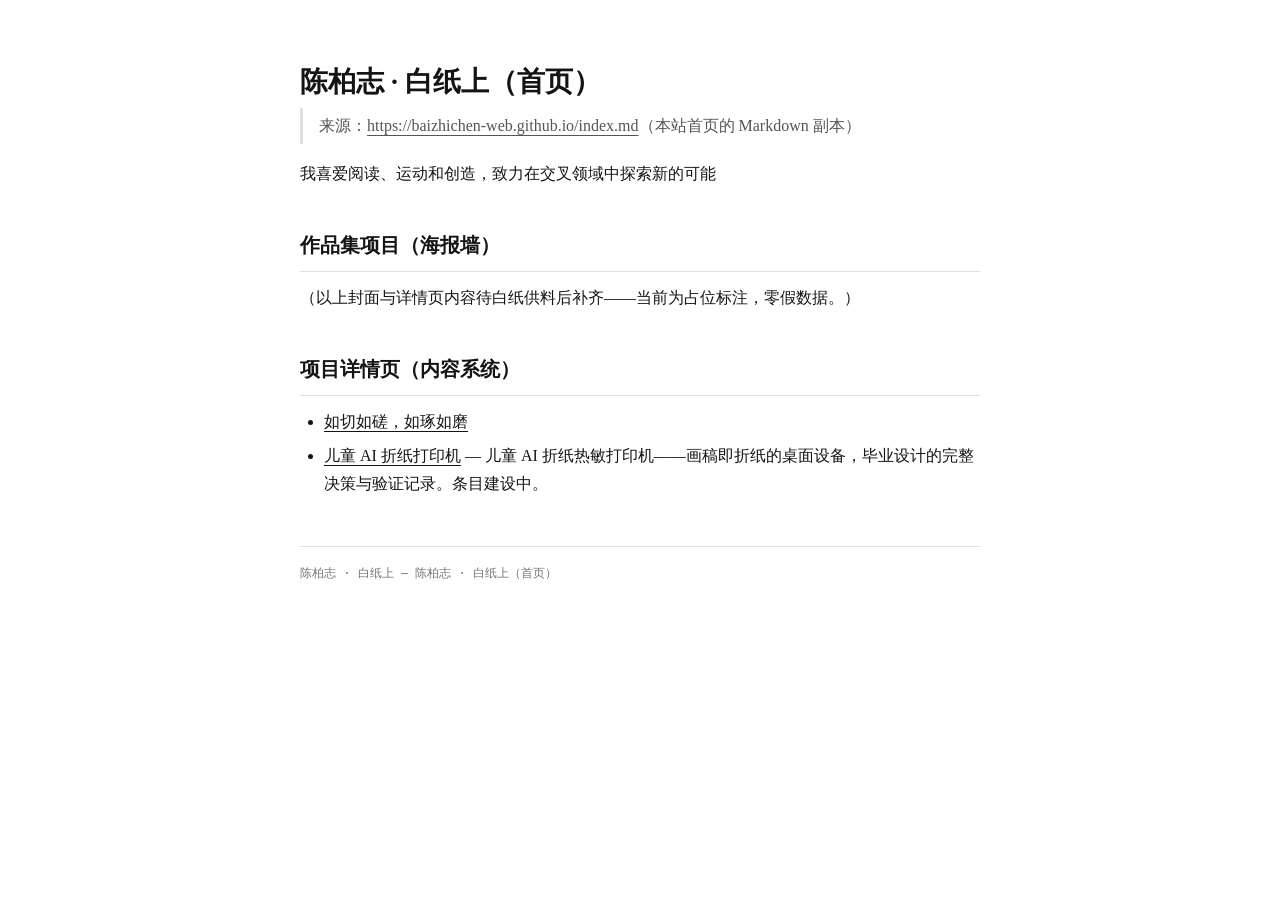
==== home.html @ 038d8f96 "deploy: B类修复批（分享卡/404/懒加载/摘要/热区图手机版）构建于 2026-09-21" ====
<!DOCTYPE html>
<html lang="zh">
<head>
<meta charset="UTF-8" />
<meta name="viewport" content="width=device-width, initial-scale=1.0" />
<title>陈柏志 · 白纸上（首页）</title>
<meta property="og:title" content="陈柏志 · 白纸上（首页）" />
<meta property="og:image" content="https://baizhichen-web.github.io/media/og-card.jpg" />
<meta name="twitter:card" content="summary_large_image" />
<style>
  body { margin: 0; background: #ffffff; color: #141414; font-family: "Noto Serif SC","Source Han Serif SC",Georgia,"Times New Roman",serif; font-size: 16px; line-height: 1.75; }
  main { max-width: 680px; margin: 0 auto; padding: 64px 24px; }
  h1 { font-size: 28px; line-height: 1.3; margin: 0 0 8px; }
  h2 { font-size: 20px; margin: 40px 0 12px; padding-bottom: 8px; border-bottom: 1px solid #e0e0e0; }
  h3 { font-size: 17px; margin: 28px 0 10px; }
  p { margin: 0 0 16px; }
  ul, ol { margin: 0 0 16px; padding-left: 24px; }
  li { margin-bottom: 6px; }
  blockquote { margin: 0 0 16px; padding: 4px 16px; border-left: 3px solid #e0e0e0; color: #555555; }
  a { color: inherit; text-underline-offset: 4px; }
  code { font-family: ui-monospace, "JetBrains Mono", Consolas, monospace; font-size: 14px; background: #f3f3f3; padding: 1px 5px; border-radius: 3px; }
  hr { border: 0; border-top: 1px solid #e0e0e0; margin: 40px 0; }
  footer { margin-top: 48px; padding-top: 16px; border-top: 1px solid #e0e0e0; font-family: ui-monospace, Consolas, monospace; font-size: 12px; color: #757575; }
</style>
</head>
<body>
<main>
<h1>陈柏志 · 白纸上（首页）</h1>
<blockquote>来源：<a href="https://baizhichen-web.github.io/index.md">https://baizhichen-web.github.io/index.md</a>（本站首页的 Markdown 副本）</blockquote>
<p>我喜爱阅读、运动和创造，致力在交叉领域中探索新的可能</p>
<h2>作品集项目（海报墙）</h2>
<p>（以上封面与详情页内容待白纸供料后补齐——当前为占位标注，零假数据。）</p>
<h2>项目详情页（内容系统）</h2>
<ul>
<li><a href="https://baizhichen-web.github.io/projects/ceramic-cmf.md">如切如磋，如琢如磨</a></li>
<li><a href="https://baizhichen-web.github.io/projects/zhezhi-printer.md">儿童 AI 折纸打印机</a> — 儿童 AI 折纸热敏打印机——画稿即折纸的桌面设备，毕业设计的完整决策与验证记录。条目建设中。</li>
</ul>
<footer>陈柏志 · 白纸上 — 陈柏志 · 白纸上（首页）</footer>
</main>
</body>
</html>
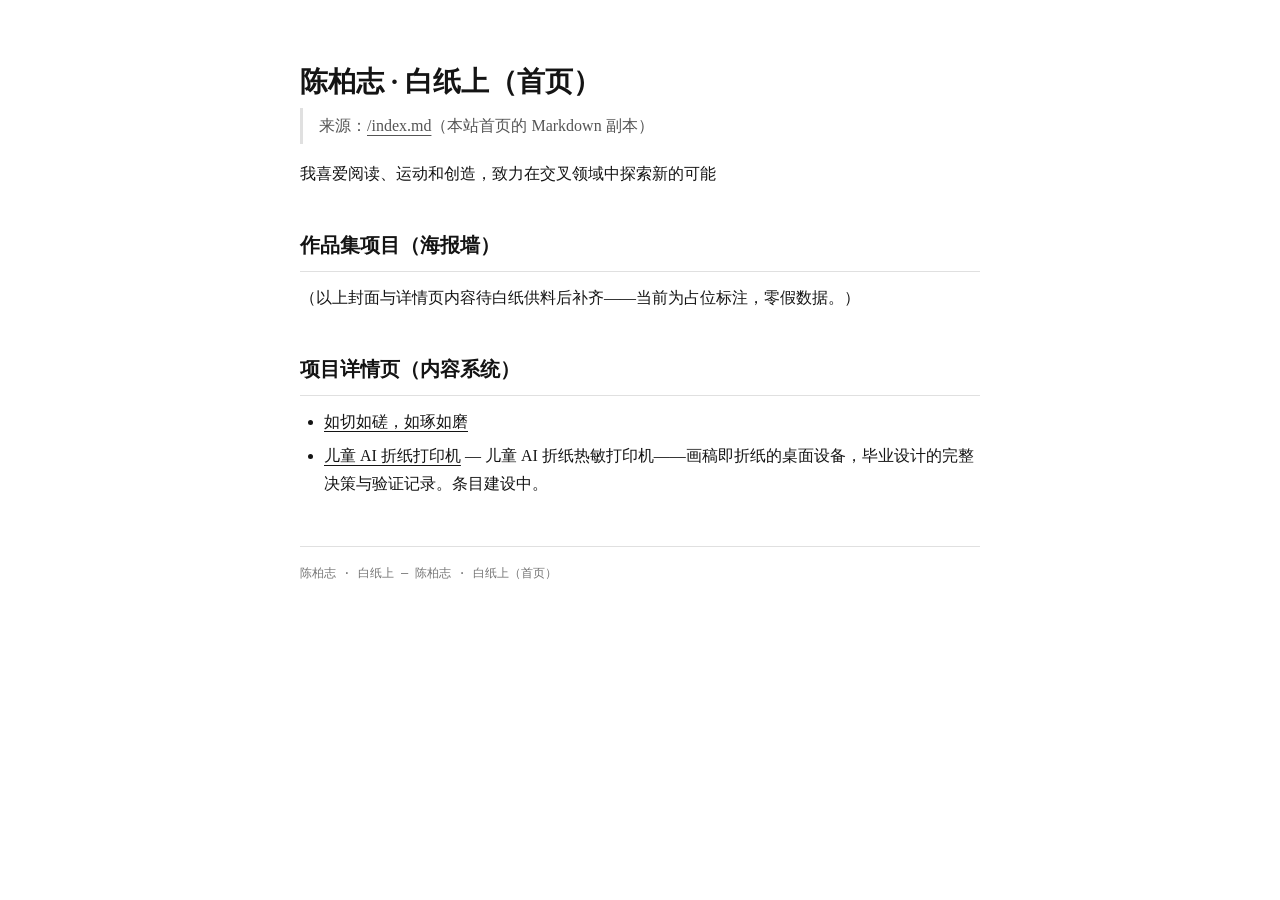
==== commit 591ff2fc: "deploy: M3 数字白纸（结构化 JD 分析+简历重排）+ §11 v3 排版 + 热区 10-06" ====
--- a/home.html
+++ b/home.html
@@ -5,7 +5,7 @@
 <meta name="viewport" content="width=device-width, initial-scale=1.0" />
 <title>陈柏志 · 白纸上（首页）</title>
 <meta property="og:title" content="陈柏志 · 白纸上（首页）" />
-<meta property="og:image" content="https://baizhichen-web.github.io/media/og-card.jpg" />
+<meta property="og:image" content="/media/og-card.jpg" />
 <meta name="twitter:card" content="summary_large_image" />
 <style>
   body { margin: 0; background: #ffffff; color: #141414; font-family: "Noto Serif SC","Source Han Serif SC",Georgia,"Times New Roman",serif; font-size: 16px; line-height: 1.75; }
@@ -26,14 +26,14 @@
 <body>
 <main>
 <h1>陈柏志 · 白纸上（首页）</h1>
-<blockquote>来源：<a href="https://baizhichen-web.github.io/index.md">https://baizhichen-web.github.io/index.md</a>（本站首页的 Markdown 副本）</blockquote>
+<blockquote>来源：<a href="/index.md">/index.md</a>（本站首页的 Markdown 副本）</blockquote>
 <p>我喜爱阅读、运动和创造，致力在交叉领域中探索新的可能</p>
 <h2>作品集项目（海报墙）</h2>
 <p>（以上封面与详情页内容待白纸供料后补齐——当前为占位标注，零假数据。）</p>
 <h2>项目详情页（内容系统）</h2>
 <ul>
-<li><a href="https://baizhichen-web.github.io/projects/ceramic-cmf.md">如切如磋，如琢如磨</a></li>
-<li><a href="https://baizhichen-web.github.io/projects/zhezhi-printer.md">儿童 AI 折纸打印机</a> — 儿童 AI 折纸热敏打印机——画稿即折纸的桌面设备，毕业设计的完整决策与验证记录。条目建设中。</li>
+<li><a href="/projects/ceramic-cmf.md">如切如磋，如琢如磨</a></li>
+<li><a href="/projects/zhezhi-printer.md">儿童 AI 折纸打印机</a> — 儿童 AI 折纸热敏打印机——画稿即折纸的桌面设备，毕业设计的完整决策与验证记录。条目建设中。</li>
 </ul>
 <footer>陈柏志 · 白纸上 — 陈柏志 · 白纸上（首页）</footer>
 </main>
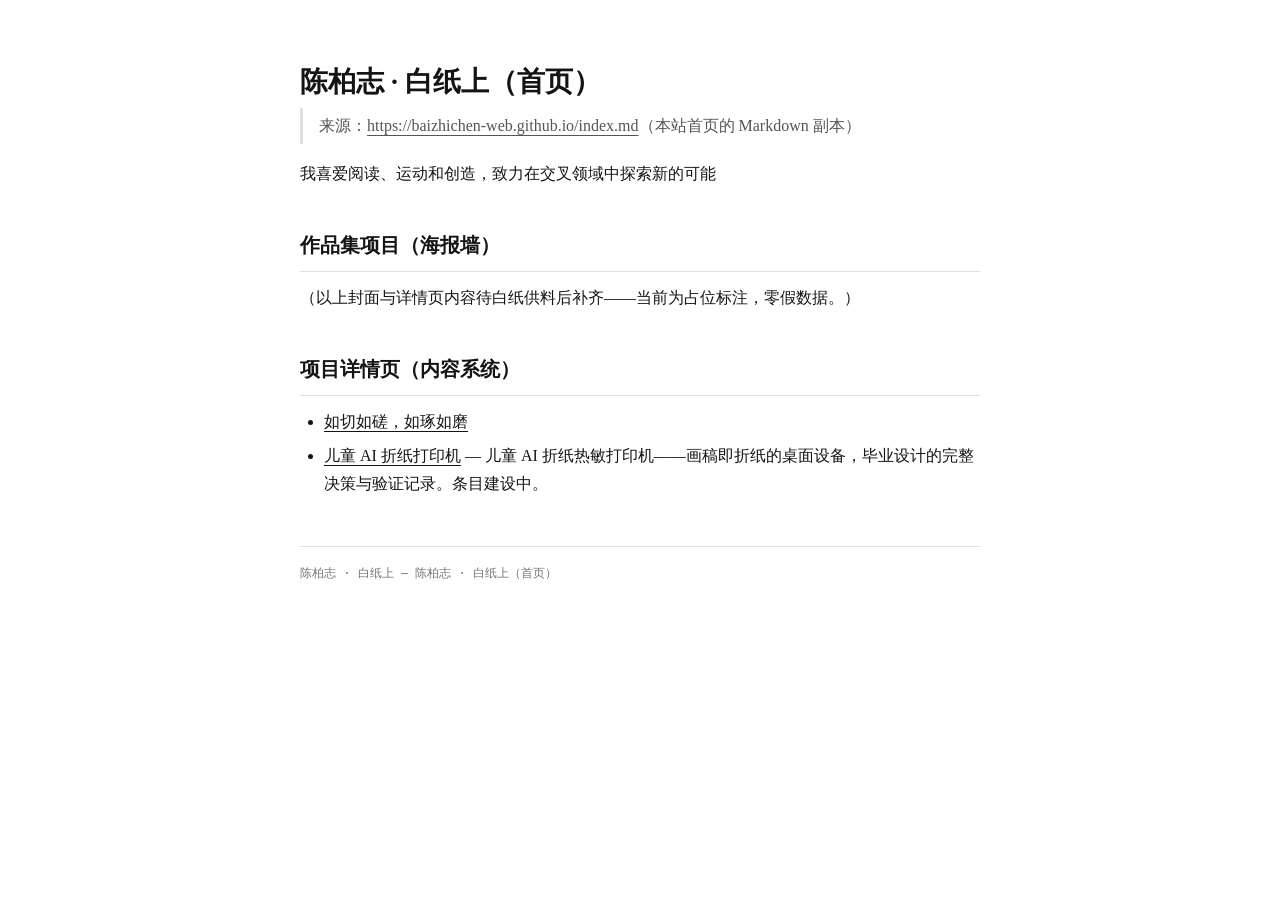
==== commit 970aa652: "deploy: SITE_URL 生效（llms.txt/JSON-LD 绝对链接）" ====
--- a/home.html
+++ b/home.html
@@ -5,7 +5,7 @@
 <meta name="viewport" content="width=device-width, initial-scale=1.0" />
 <title>陈柏志 · 白纸上（首页）</title>
 <meta property="og:title" content="陈柏志 · 白纸上（首页）" />
-<meta property="og:image" content="/media/og-card.jpg" />
+<meta property="og:image" content="https://baizhichen-web.github.io/media/og-card.jpg" />
 <meta name="twitter:card" content="summary_large_image" />
 <style>
   body { margin: 0; background: #ffffff; color: #141414; font-family: "Noto Serif SC","Source Han Serif SC",Georgia,"Times New Roman",serif; font-size: 16px; line-height: 1.75; }
@@ -26,14 +26,14 @@
 <body>
 <main>
 <h1>陈柏志 · 白纸上（首页）</h1>
-<blockquote>来源：<a href="/index.md">/index.md</a>（本站首页的 Markdown 副本）</blockquote>
+<blockquote>来源：<a href="https://baizhichen-web.github.io/index.md">https://baizhichen-web.github.io/index.md</a>（本站首页的 Markdown 副本）</blockquote>
 <p>我喜爱阅读、运动和创造，致力在交叉领域中探索新的可能</p>
 <h2>作品集项目（海报墙）</h2>
 <p>（以上封面与详情页内容待白纸供料后补齐——当前为占位标注，零假数据。）</p>
 <h2>项目详情页（内容系统）</h2>
 <ul>
-<li><a href="/projects/ceramic-cmf.md">如切如磋，如琢如磨</a></li>
-<li><a href="/projects/zhezhi-printer.md">儿童 AI 折纸打印机</a> — 儿童 AI 折纸热敏打印机——画稿即折纸的桌面设备，毕业设计的完整决策与验证记录。条目建设中。</li>
+<li><a href="https://baizhichen-web.github.io/projects/ceramic-cmf.md">如切如磋，如琢如磨</a></li>
+<li><a href="https://baizhichen-web.github.io/projects/zhezhi-printer.md">儿童 AI 折纸打印机</a> — 儿童 AI 折纸热敏打印机——画稿即折纸的桌面设备，毕业设计的完整决策与验证记录。条目建设中。</li>
 </ul>
 <footer>陈柏志 · 白纸上 — 陈柏志 · 白纸上（首页）</footer>
 </main>
